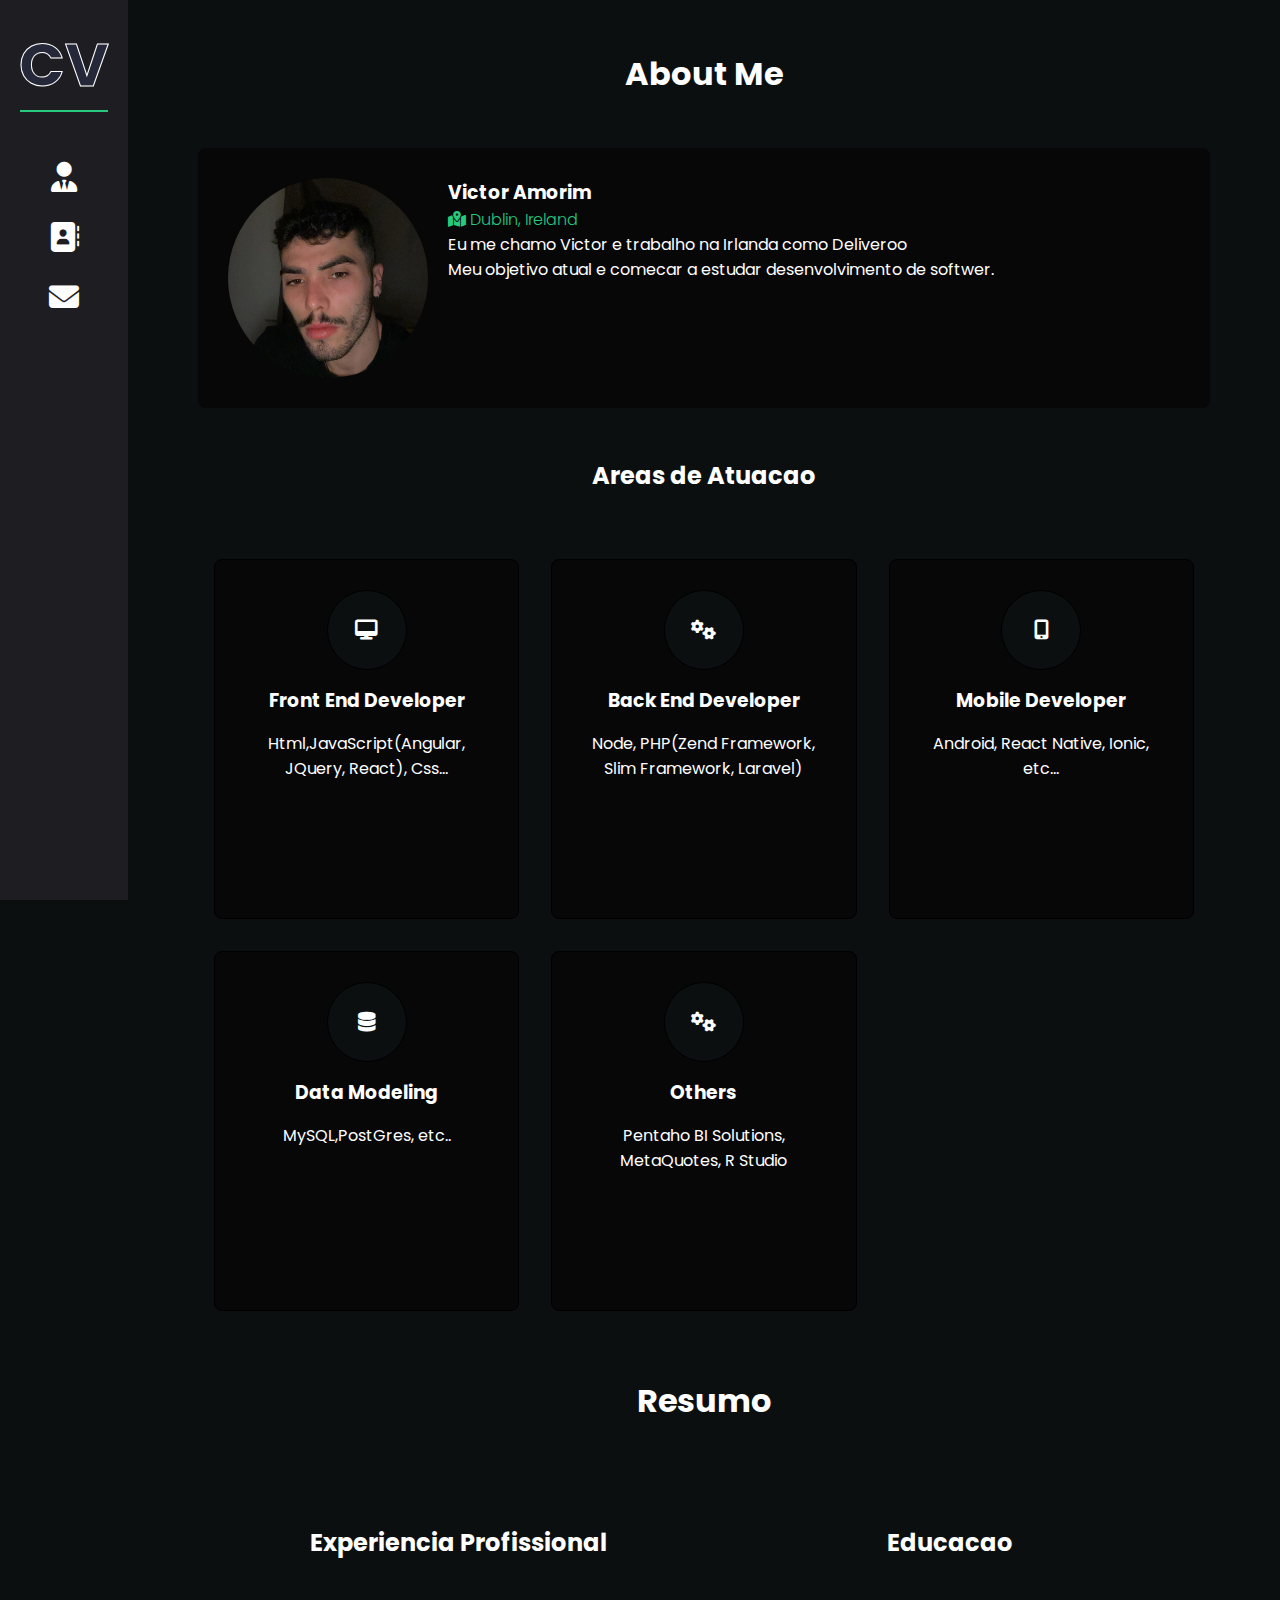
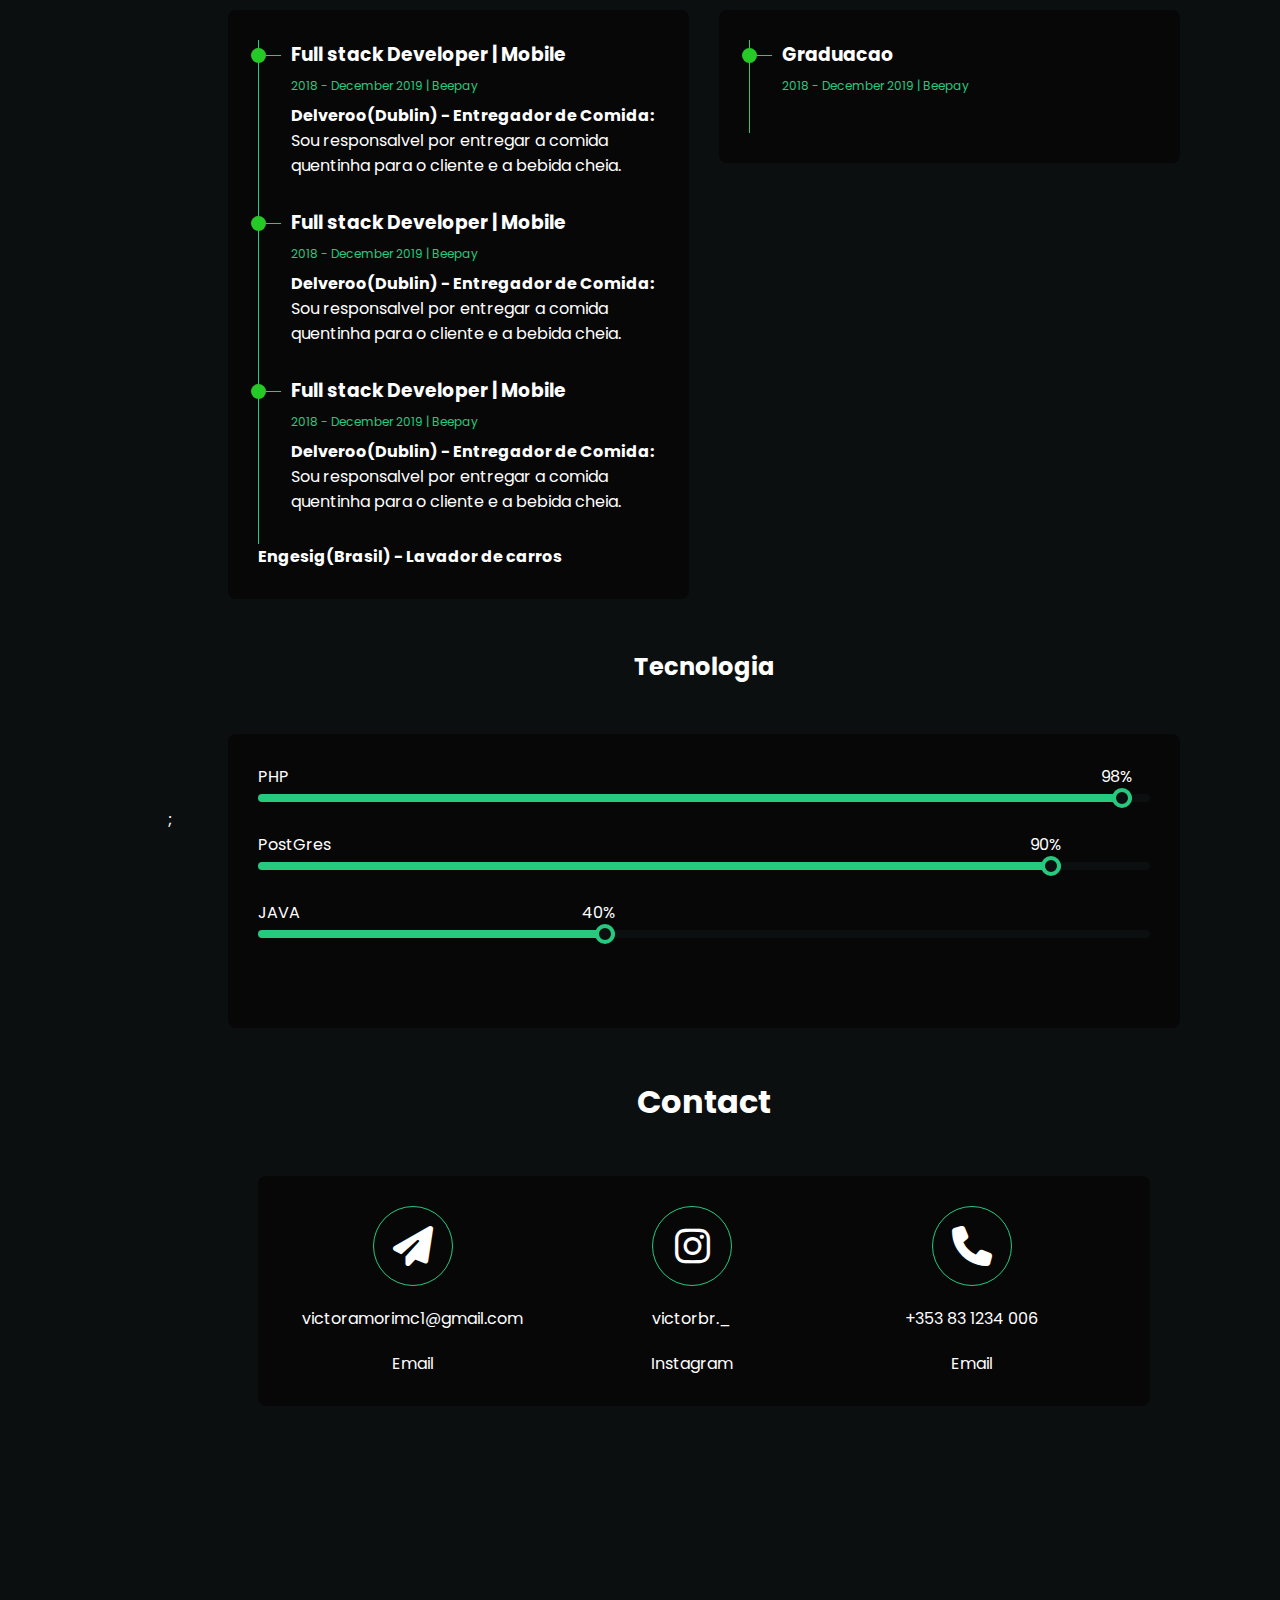
==== index.html @ ef0f6c70 "Criei a primeira versao do meu curriculo" ====
<html>
    <head>
        <title>Meu curriculo virtual</title>
        <link rel="stylesheet" href="./css/main.css"/>
        <link rel="stylesheet" href="./css/responsive-menu.css" />
        <link rel="preconnect" href="https://fonts.googleapis.com" />
        <link rel="preconnect" href="https://fonts.gstatic.com" crossorigin />
        <link href="https://fonts.googleapis.com/css2?family=Poppins:wght@300;400;500;600&display=swap" rel="stylesheet" />
        <link href="https://cdnjs.cloudflare.com/ajax/libs/font-awesome/6.1.1/css/all.min.css" rel="stylesheet" />
    </head>
    <body>
        <div class="container">
            <header>
                <input type="checkbox" id="btn-menu">
                <label for="btn-menu">
                  <i class="fa fa-bars" aria-hidden="true"></i>
                  <div class="site-name">
                    Victor Coutinho
                  </div>
                </label>
                <nav class="responsive-menu">
                  <a onclick="closeMenu()" href="#aboutMeSection">Quem sou eu</a>
                  <a onclick="closeMenu()" href="#experienceSection">Resumo</a>
                  <a onclick="closeMenu()" href="#contactSection">Contato</a>
                </nav>
              </header> 
           <div class="menu">
                <div class="logo">
                       <h2 data-text="CV" class="fill-animation">CV</h2>
                </div>
                    <p> 
                        <a href="#aboutMeSelection">
                            <i class="fa-solid fa-user-tie"></i>
                        </a>
                    </p>
                    <p>
                        <a href="#experienceSection">
                            <i class="fa-solid fa-address-book"></i>
                        </a>
                    </p>
                    <p>
                        <a href="#contactSection">
                            <i class="fa-solid fa-envelope"></i>
                        </a>
                    </p>
            </div>
           <div class="content">
                <div id="aboutMeSection" style="padding-bottom: 30px; min-height: 1000px;"> 
                <h1 class="title">About Me</h1>
                <div class="card-box card">
                    <div class="card-box-img">
                        <img src="./img/User-photo.jpg"/>
               </div>
                    <div class="card-box-body"> 
                       <h3>Victor Amorim</h3>
                       <p class="card-box-body-location">
                        <i class="fas fa-map-marked-alt"></i>
                        Dublin, Ireland</p>
                       <p> 
                        Eu me chamo Victor e trabalho na Irlanda como Deliveroo
                      </p>
                       <p>
                        Meu objetivo atual e comecar a estudar desenvolvimento de softwer.
                       </p>
                    </div>
                </div>
                <h2 class="title">Areas de Atuacao</h2>
             <div class="service-container">
                        <div class="service-item">
                            <div class="service-item-card card">
                              <div class="service-item-card-icon">
                                 <i class="fa-solid fa-desktop"></i>
                              </div>
                                   <div class="service-item-card-title">
                                     <h3>Front End Developer</h3>
                                   </div>
                                <div class="service-item-card-description">
                                     <spam>Html,JavaScript(Angular, JQuery, React), Css...</spam>
                                </div>
                            </div>
                        </div>    
                    <div class="service-item">
                            <div class="service-item-card card">
                                <div class="service-item-card-icon">
                                 <i class="fa-solid fa-cogs"></i>
                                </div>
                                    <div class="service-item-card-title">
                                    <h3>Back End Developer</h3>
                                   </div>
                                    <div class="service-item-card-description">
                                     <spam>Node, PHP(Zend Framework, Slim Framework, Laravel) </spam>
                                    </div>
                                </div>
                            </div>
                        <div class="service-item">
                            <div class="service-item-card card">
                                <div class="service-item-card-icon">
                                <i class="fa-solid fa-mobile-alt"></i>
                                </div>
                                    <div class="service-item-card-title">
                                      <h3>Mobile Developer </h3>
                                    </div>
                                 <div class="service-item-card-description">
                                    <spam>Android, React Native, Ionic, etc...

                                    </spam>
                                </div>
                           </div>
                       </div>
                       <div class="service-item">
                        <div class="service-item-card card">
                         <div class="service-item-card-icon">
                            <i class="fa-solid fa-database"></i>
                         </div>
                              <div class="service-item-card-title">
                            <h3>Data Modeling</h3>
                              </div>
                             <div class="service-item-card-description">
                                <spam>MySQL,PostGres, etc..</spam>
                             </div>
                       </div>
                   </div>
                    <div class="service-item">
                        <div class="service-item-card card">
                          <div class="service-item-card-icon">
                            <i class="fa-solid fa-cogs"></i>
                          </div>
                             <div class="service-item-card-title">
                               <h3>Others</h3>
                             </div>
                             <div class="service-item-card-description">
                               <spam>Pentaho BI Solutions, MetaQuotes, R Studio</spam>
                             </div>
                        </div>
                    </div>
                </div>    
                       
            
         <div id="experienceSection" style="height: 1000px;">
                <h1 class="title">Resumo</h1>
        
            <div class="flexbox">
            <div class="flexbox-item ">         
                <h2 class="title">Experiencia Profissional</h2>
                <div class="card">
            <div class="timeline-item">
             <div class="timeline-item-marker">
                <div class="timeline-item-marker-circle">

                </div>
                <div class="timeline-item-marker-line">

                </div>
            </div>
             <h3>Full stack Developer | Mobile </h3>
             <p class="timeline-item-period">
                2018 - December 2019 | Beepay
             </p>
                <b>Delveroo(Dublin) - Entregador de Comida:</b> Sou responsalvel por entregar a comida quentinha para o cliente e a bebida cheia.
           </div>
           <div class="timeline-item">
            <div class="timeline-item-marker">
                <div class="timeline-item-marker-circle">

                </div>
                <div class="timeline-item-marker-line">

                </div>
            </div>
             <h3>Full stack Developer | Mobile </h3>
             <p class="timeline-item-period">
                2018 - December 2019 | Beepay
             </p>
                <b>Delveroo(Dublin) - Entregador de Comida:</b> Sou responsalvel por entregar a comida quentinha para o cliente e a bebida cheia.
           </div>
           <div class="timeline-item">
            <div class="timeline-item-marker">
                <div class="timeline-item-marker-circle">

                </div>
                <div class="timeline-item-marker-line">

                </div>
            </div>
             <h3>Full stack Developer | Mobile </h3>
             <p class="timeline-item-period">
                2018 - December 2019 | Beepay
             </p>
                <b>Delveroo(Dublin) - Entregador de Comida:</b> Sou responsalvel por entregar a comida quentinha para o cliente e a bebida cheia.
           </div>
           <div>
                <b>Engesig(Brasil) - Lavador de carros</b>
           </div>
                </div>
        </div>
             <div class="flexbox-item ">  
                    <h2 class="title">Educacao
                    </h2>
        <div class="card">
            <div class="timeline-item">
                <div class="timeline-item-marker">
                   <div class="timeline-item-marker-circle">

                   </div>
                   <div class="timeline-item-marker-line">

                   </div>
               </div>
                <h3>Graduacao</h3>
                <p class="timeline-item-period">
                   2018 - December 2019 | Beepay
                </p>
              </div>
        </div>
                           
               </div> 
        </div>
                 <h2 class="title">Tecnologia</h2>
                   <div class="card padding-top-60">
                    <div class="progress-bar">
                        <div class="progress-bar-title">
                            PHP
                        </div>
                        <div class="progress-bar-done" style="width: 98%"> 
                            <div class="progress-bar-done-text">
                                98%
                            </div>
                            <div class="progress-bar-done-check">

                            </div>
                        </div>
                    </div>
                    <div class="progress-bar">
                        <div class="progress-bar-title">
                            PostGres
                        </div>
                        <div class="progress-bar-done" style="width: 90%"> 
                            <div class="progress-bar-done-text">
                                90%
                            </div>
                            <div class="progress-bar-done-check">

                            </div>
                        </div>
                    </div>
                    <div class="progress-bar">
                        <div class="progress-bar-title">
                            JAVA
                        </div>
                        <div class="progress-bar-done" style="width: 40%"> 
                            <div class="progress-bar-done-text">
                                40%
                            </div>
                            <div class="progress-bar-done-check">

                            </div>
                        </div>
                    </div>
                   </div>
            <div id="contactSection" style="height: 1000px;">
                        <h1 class="title">Contact</h1>
                        <div class="card flexbox">
                            <div class="contact-item flexbox">
                                <div class="contact-item-icon">
                                    <i class="fas fa-paper-plane"></i>
                                </div>
                                <div class="contact-item-value">
                                    victoramorimc1@gmail.com
                                </div>
                                <div class="contact-item-description">
                                    Email
                                </div>
                            </div>
                            <div class="contact-item flexbox">
                                <div class="contact-item-icon">
                                    <i class="fab fa-instagram"></i>
                                </div>
                                <div class="contact-item-value">
                                  <a href="https://www.instagram.com/"> victorbr._ </a>
                                </div>
                                <div class="contact-item-description">
                                    Instagram
                                </div>
                            </div>
                            <div class="contact-item flexbox">
                                <div class="contact-item-icon">
                                    <i class="fas fa-phone"></i>
                                </div>
                                <div class="contact-item-value">
                                    +353 83 1234 006
                                </div>
                                <div class="contact-item-description">
                                    Email
                                </div>
                            </div>
                        </div>
                  </div>           
                
            

           </div>
        </div>

        <script>
            function closeMenu() {(document.getElementById("btn-menu").checked = false)}
        </script>;
          
    </body>
</html>
---- css/main.css ----
html { 
    scroll-behavior: smooth;
}
*  {

    box-sizing: border-box;
    margin: 0px;
    padding: 0px; 
}
body {
    background-color: #0c0f10;
    color: white;
    font-family: 'Poppins', sans-serif;
   }
.container {
    width: 100%;
    display: flex;
}

.content {
    height: 100%;
    width: 100%;
    vertical-align: top;
    max-width: 1200px;
    margin-left: auto;
    margin-right: auto;
    padding-left: 10%;
}
.title { 
    margin-top: 50px;
    margin-bottom: 50px;
    text-align: center;
    }
    .flexbox {
        display: flex;
        gap: 30px;
    }
   .flexbox-item {
    width: 50%;
   }
   #aboutMeSection, #experienceSection, #contactSection {
    scroll-margin-top: 50px;
    margin-left: 30px;
    margin-right: 30px;
   }
.padding-top-60 {
    padding-top: 60px !important; 
}


   /* menu section Init */
.menu {
    background-color: red;
    height: 100%;
    width: 10%;
    background: #1D1D22;
    padding: 20px;
    vertical-align: top;
    text-align: center; 
    position: fixed;
}
.menu p{
    margin-bottom: 30px;
}
.menu a {
   color: white; 
   text-decoration: none;
}

.menu i { 
   font-size: 30px;
}
.menu a:hover {
    color: #25ca7f;
}
.menu .logo {
    display: flex;
    justify-content: center;
    align-items: center;
    border-bottom: 2px solid #25ca7f;
    margin-bottom: 50px;
}
/* menu section end */

/* Fill Animation Section Init */

h2.fill-animation {
    position: relative;
    color:#252839;
    -webkit-text-stroke: 1px white;
    text-transform: uppercase;
    font-size: 60px;
    }
    h2.fill-animation::before {
    content: attr(data-text);
    position: absolute;
    top:0;
    left:0;
    width: 0;
    height: 100%;
    color:#01fe87;
    -webkit-text-stroke: 0vw #383d52;
    overflow: hidden;
    animation: animate 6s linear forwards;
    }

    @keyframes animate {


    0% ,10%{
    width: 0;
    }
    70%,90%,100%{
    width: 100%;
    }
    }
/* Fill Animation Section End */


/*cardBox section init*/
.card { 
    background: #070708;
    padding: 30px;
    border-radius: 8px;
   }
.card-box {
    display: flex;
}
.card-box-img img {
    height: 200px;
    border-radius: 50%;
}
.card-box-body {
    margin-left: 20px;
}
.card-box-body-location {
    color: #25ca7f !important;
    font-weight: 300;
}
/* cardBox section end */



/*service section init */
.service-container {
    display: flex;
    flex-wrap: wrap;
}
.service-container .service-item {
    width: calc(33.33% - 32px);
    margin: 16px;
}
.service-container .service-item .service-item-card {
    border: 1px solid black;
    height: 360px;
    display: flex;
    flex-direction: column;
    align-items: center;
    
}
.service-container .service-item .service-item-card:hover {
    border: 1px solid #25ca7f; 
}
.service-container .service-item .service-item-card .service-item-card-icon {
    background-color: #0c0f10;
    height: 80px;
    border: 1px solid black;
    width: 80px;
    border-radius: 50%;
    display: flex;
    align-items: center;
    justify-content: center;
}
.service-container .service-item .service-item-card .service-item-card-icon:hover {
    border: 1px solid #25ca7f;

}
.service-container .service-item .service-item-card .service-item-card-icon i {
    font-size: 20px;
}
.service-container .service-item .service-item-card .service-item-card-title {
    margin-top: 16px;
    margin-bottom: 16px;
}
.service-container .service-item .service-item-card .service-item-card-description {
text-align: center;
}
/*service section end */



/* Timeline section init */
.timeline-item {
    padding-bottom: 30px;
    border-left: 1px solid #25ca7f;
    padding-left: 32px;
    position: relative;
   }
   .timeline-item-period {
    font-size: 12px;
    color: #25ca7f;
    margin-top: 8px;
    margin-bottom: 8px;
   }
   .timeline-item-marker {
    display: flex;
    align-items: center;
    position: absolute;
    top: 8px;
    left: -8px;
   }
   .timeline-item-marker-circle {
    height: 15px;
    width: 15px;
    background: #25ca27;
    border-radius: 50%;
   }
   .timeline-item-marker-line {
    height: 1px;
    width: 15px;
    background: #25ca7f;
   }
   /* timeliine section end */

   /* Progress Bar section Init */
    .progress-bar {
            background-color: #0c0f10;
            height: 8px;
            border-radius: 8px;
            position: relative;
            margin-bottom: 60px;
           }
           .progress-bar-done { 
            width: 98%;
            background-color: #25ca7f;
            height: 100%;
            border-radius: 8px;
            position: relative;
           }
           .progress-bar-done-check {
            height: 20px;
            width: 20px;
            border: 4px solid #25ca7f;
            border-radius: 50%;
            position: absolute;
            right: 0px;
            top: -6px;
            background-color: #0c0f10;
           }
           .progress-bar-title  {
            position: absolute;
            top: -30px;
           }
           .progress-bar-done-text {
            position: absolute;
            top: -30px;
            right: 0px;
           } 
           /* progress bar section end */

           /* contact section init*/
           .contact-item { 
            text-align: center;
            flex-direction: column;
            width: 30%;
            align-items: center;
            gap: 20px;
           }
           .contact-item-icon {
            font-size: 40px;
            border: 1px solid #25ca7f;
            width: 80px;
            height: 80px;
            border-radius: 50%;
            display: flex;
            align-items: center;
            justify-content: center;
           }  
           .contact-item-value a {
            color: white;
            text-decoration: none;
           }
           .contact-item-value a:hover {
            text-decoration: underline;
           }
           /* contact section end */

           @media only screen and (max-width: 770px) {
        
        
        .menu {
            display: none;
            }
        .content { 
            padding-left: 0px;
            }
        .card-box {
            flex-direction: column;
            align-items: center;
         }
        .card-box-body {
            margin-top: 16px;
        }
        .card-box-body p {
            margin-top: 8px;
            line-height: 40px;
        }
        .service-container .service-item {
            width:calc(50% - 32px);
        }
        .service-container .service-item .service-item-card {
            min-height: 300px;
        }
        .flexbox {
            flex-direction: column;
        }
        .flexbox-item { 
            width: 100%;
        }
        #contactSection .flexbox {
            align-items: center;
        }
           }
           @media only screen and (max-width: 600px) {
        
            .service-container .service-item {
            width:100%;
            margin: 0px;
            margin-bottom: 16px;
            }
            .service-container .service-item .service-item-card {
                justify-content: center;
            }
           }
---- css/responsive-menu.css ----
* {
  box-sizing: border-box;
  margin: 0px;
  padding: 0px;
} 

.fa-bars {
  font-size: 2rem;
  color: #fff;
}
ul {
  list-style: none;
}

header {
  width: 100%;
  background: #1d1d22;
  display: none;
  
}

#btn-menu {
  display: none;
}
header label {
  display: none;
  padding: 10px;
  position: fixed;
  width: 100%;
  background: #1d1d22;
  z-index: 1;
}

header label .site-name {
  width: 100%;
  color: white;
  text-align: center;
  display: flex;
  align-items: center;
  justify-content: center;
  font-size: 2rem;
}

header label:hover {
  cursor: pointer;
}
.responsive-menu {
  margin: 0;
  padding: 0;
  display: flex;
}
.responsive-menu a {
  border-right: 1px solid #0e0f10;
  display: block;
  padding: 15px 20px;
  color: #fff;
  text-decoration: none;
  text-transform: uppercase;
}
.responsive-menu a:last-child {
  border-right: none;
}
.responsive-menu a:hover {
  background: rgba(0, 0, 0, 0.3);
}
.dropdown {
  display: none;
  position: absolute;
  top: 100%;
  left: 0;
  background: #fff;
  padding: 0;
}
.responsive-menu a:hover > .dropdown {
  display: inline-block;
}
@media (max-width: 770px) {
  header {
    position: absolute;
    top: 0px;
    right: 0px;
    left: 0px;
    display: block;
  }
  header label {
    display: flex;
  }
  .responsive-menu {
    position: fixed;
    background: #1d1d22;
    width: 100%;
    margin-left: -100%;
    transition: all 0.3s;
    display: flex;
    flex-direction: column;
    top: 56px;
    z-index: 1;
  }
  nav a {
    display: block;
    border-top: 1px solid #0e0f10;
  }
  #btn-menu:checked ~ .responsive-menu {
    margin: 0;
  }
  .container {
    margin-top: 57px;
  }
}
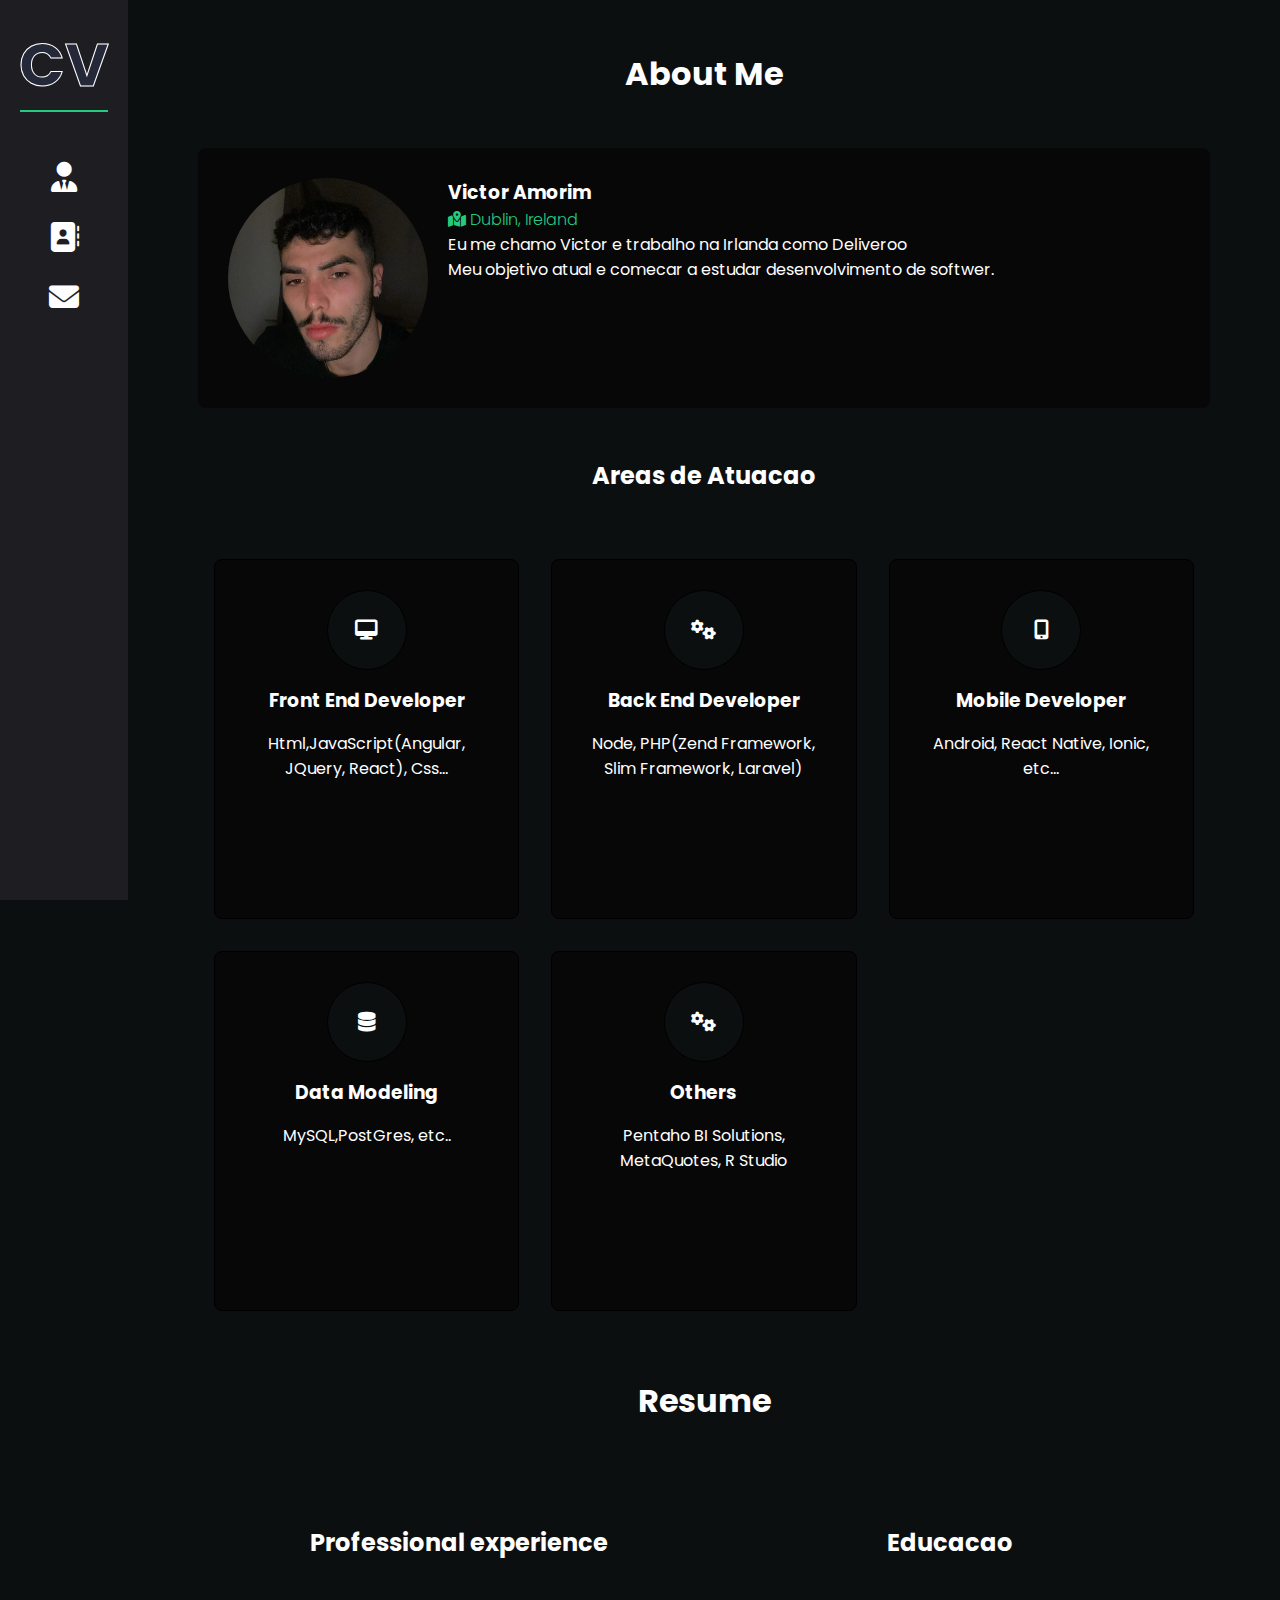
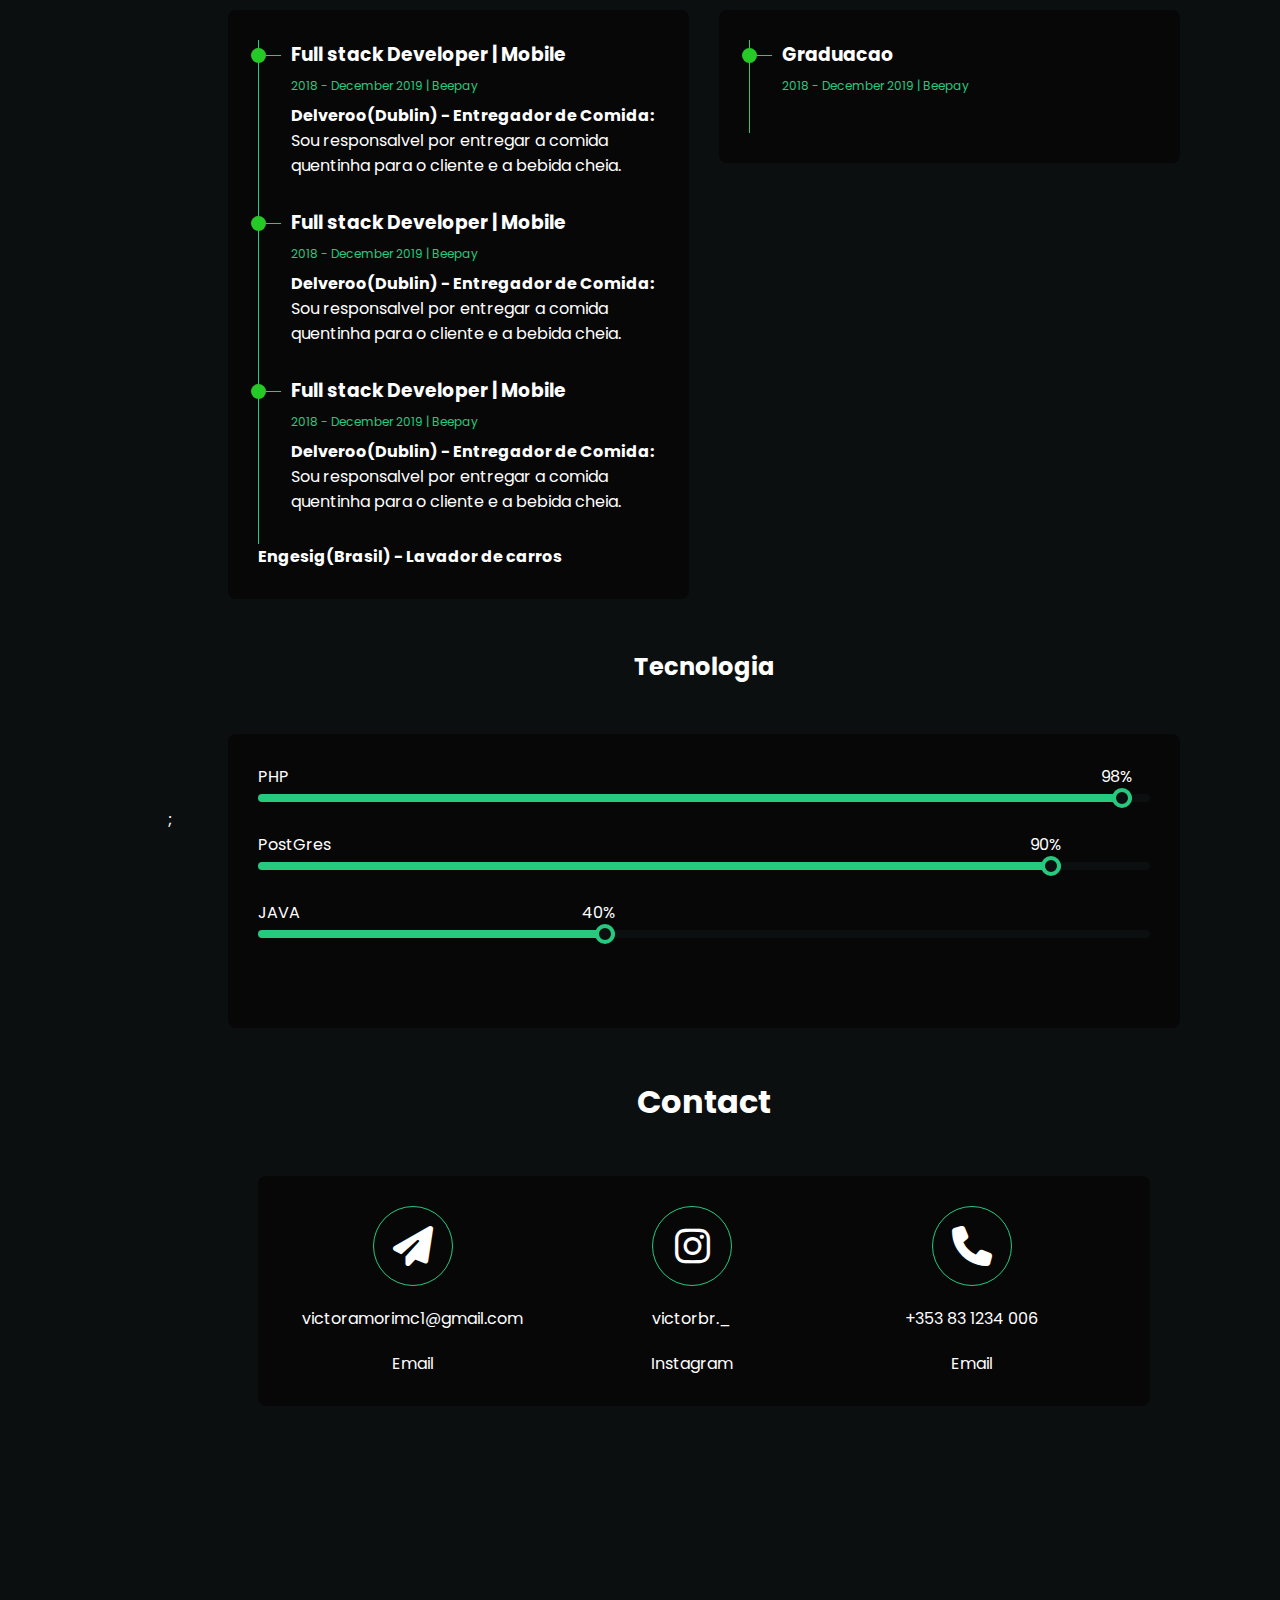
==== commit 9c303ab2: "Atualizei meu curriculo para Ingles." ====
--- a/index.html
+++ b/index.html
@@ -1,6 +1,6 @@
 <html>
     <head>
-        <title>Meu curriculo virtual</title>
+        <title>My Virtual Resume</title>
         <link rel="stylesheet" href="./css/main.css"/>
         <link rel="stylesheet" href="./css/responsive-menu.css" />
         <link rel="preconnect" href="https://fonts.googleapis.com" />
@@ -19,9 +19,9 @@
                   </div>
                 </label>
                 <nav class="responsive-menu">
-                  <a onclick="closeMenu()" href="#aboutMeSection">Quem sou eu</a>
-                  <a onclick="closeMenu()" href="#experienceSection">Resumo</a>
-                  <a onclick="closeMenu()" href="#contactSection">Contato</a>
+                  <a onclick="closeMenu()" href="#aboutMeSection">About me</a>
+                  <a onclick="closeMenu()" href="#experienceSection">Resume</a>
+                  <a onclick="closeMenu()" href="#contactSection">Contact</a>
                 </nav>
               </header> 
            <div class="menu">
@@ -137,11 +137,11 @@
                        
             
          <div id="experienceSection" style="height: 1000px;">
-                <h1 class="title">Resumo</h1>
+                <h1 class="title">Resume</h1>
         
             <div class="flexbox">
             <div class="flexbox-item ">         
-                <h2 class="title">Experiencia Profissional</h2>
+                <h2 class="title">Professional experience</h2>
                 <div class="card">
             <div class="timeline-item">
              <div class="timeline-item-marker">
